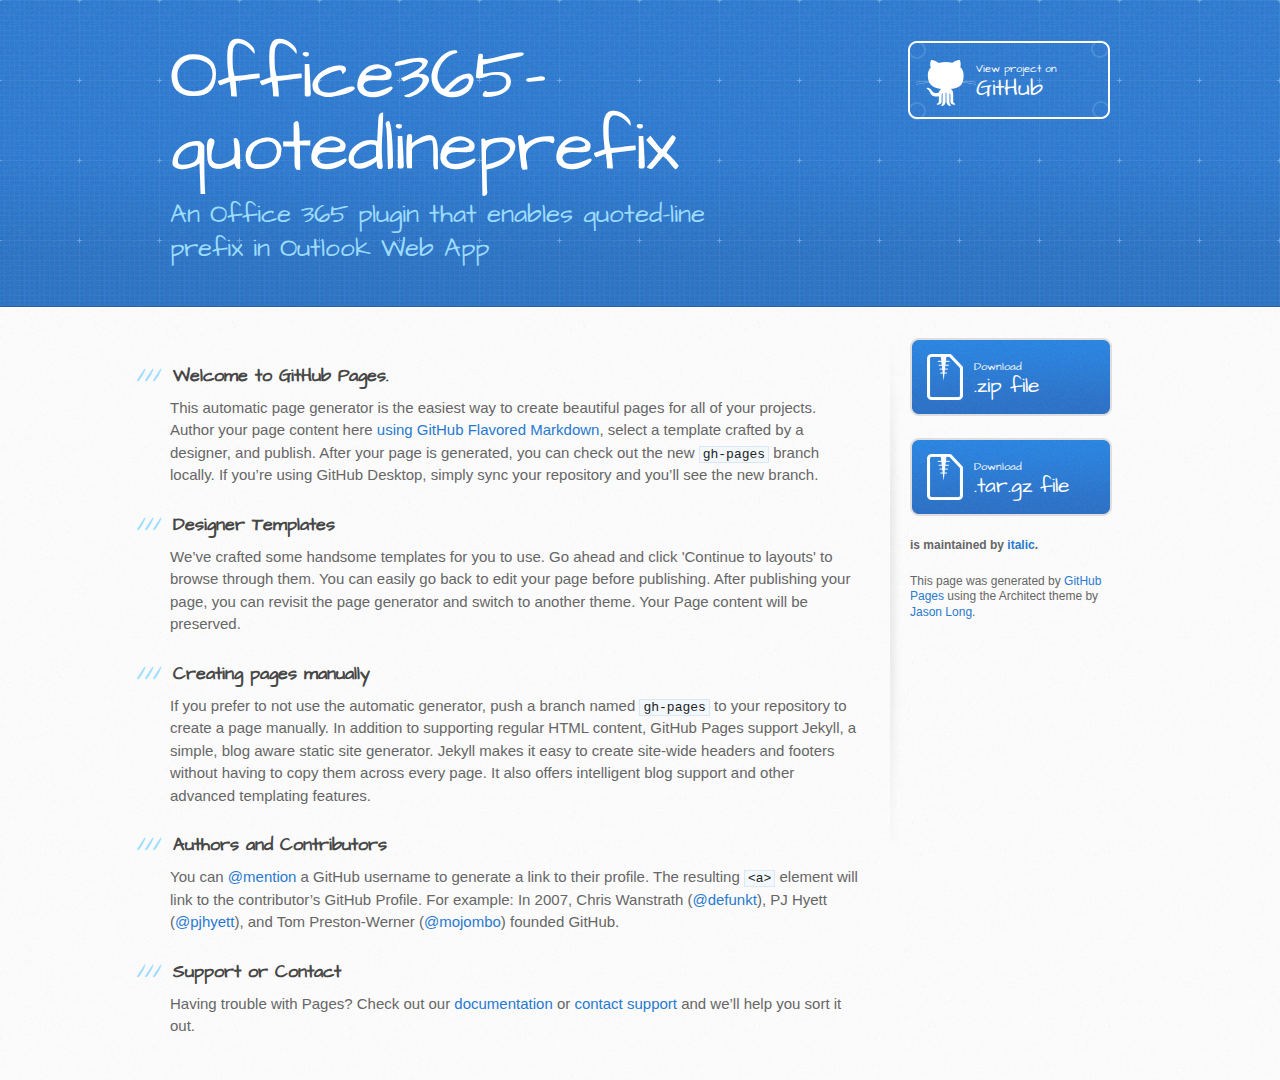
==== index.html @ 4da45e51 "Create gh-pages branch via GitHub" ====
<!DOCTYPE html>
<html>
  <head>
    <meta charset='utf-8'>
    <meta http-equiv="X-UA-Compatible" content="chrome=1">
    <meta name="viewport" content="width=device-width, initial-scale=1, maximum-scale=1">
    <link href='https://fonts.googleapis.com/css?family=Architects+Daughter' rel='stylesheet' type='text/css'>
    <link rel="stylesheet" type="text/css" href="stylesheets/stylesheet.css" media="screen">
    <link rel="stylesheet" type="text/css" href="stylesheets/github-light.css" media="screen">
    <link rel="stylesheet" type="text/css" href="stylesheets/print.css" media="print">

    <!--[if lt IE 9]>
    <script src="//html5shiv.googlecode.com/svn/trunk/html5.js"></script>
    <![endif]-->

    <title>Office365-quotedlineprefix by italic</title>
  </head>

  <body>
    <header>
      <div class="inner">
        <h1>Office365-quotedlineprefix</h1>
        <h2>An Office 365 plugin that enables quoted-line prefix in Outlook Web App</h2>
        <a href="https://github.com/italic/Office365-QuotedLinePrefix" class="button"><small>View project on</small> GitHub</a>
      </div>
    </header>

    <div id="content-wrapper">
      <div class="inner clearfix">
        <section id="main-content">
          <h3>
<a id="welcome-to-github-pages" class="anchor" href="#welcome-to-github-pages" aria-hidden="true"><span aria-hidden="true" class="octicon octicon-link"></span></a>Welcome to GitHub Pages.</h3>

<p>This automatic page generator is the easiest way to create beautiful pages for all of your projects. Author your page content here <a href="https://guides.github.com/features/mastering-markdown/">using GitHub Flavored Markdown</a>, select a template crafted by a designer, and publish. After your page is generated, you can check out the new <code>gh-pages</code> branch locally. If you’re using GitHub Desktop, simply sync your repository and you’ll see the new branch.</p>

<h3>
<a id="designer-templates" class="anchor" href="#designer-templates" aria-hidden="true"><span aria-hidden="true" class="octicon octicon-link"></span></a>Designer Templates</h3>

<p>We’ve crafted some handsome templates for you to use. Go ahead and click 'Continue to layouts' to browse through them. You can easily go back to edit your page before publishing. After publishing your page, you can revisit the page generator and switch to another theme. Your Page content will be preserved.</p>

<h3>
<a id="creating-pages-manually" class="anchor" href="#creating-pages-manually" aria-hidden="true"><span aria-hidden="true" class="octicon octicon-link"></span></a>Creating pages manually</h3>

<p>If you prefer to not use the automatic generator, push a branch named <code>gh-pages</code> to your repository to create a page manually. In addition to supporting regular HTML content, GitHub Pages support Jekyll, a simple, blog aware static site generator. Jekyll makes it easy to create site-wide headers and footers without having to copy them across every page. It also offers intelligent blog support and other advanced templating features.</p>

<h3>
<a id="authors-and-contributors" class="anchor" href="#authors-and-contributors" aria-hidden="true"><span aria-hidden="true" class="octicon octicon-link"></span></a>Authors and Contributors</h3>

<p>You can <a href="https://help.github.com/articles/basic-writing-and-formatting-syntax/#mentioning-users-and-teams" class="user-mention">@mention</a> a GitHub username to generate a link to their profile. The resulting <code>&lt;a&gt;</code> element will link to the contributor’s GitHub Profile. For example: In 2007, Chris Wanstrath (<a href="https://github.com/defunkt" class="user-mention">@defunkt</a>), PJ Hyett (<a href="https://github.com/pjhyett" class="user-mention">@pjhyett</a>), and Tom Preston-Werner (<a href="https://github.com/mojombo" class="user-mention">@mojombo</a>) founded GitHub.</p>

<h3>
<a id="support-or-contact" class="anchor" href="#support-or-contact" aria-hidden="true"><span aria-hidden="true" class="octicon octicon-link"></span></a>Support or Contact</h3>

<p>Having trouble with Pages? Check out our <a href="https://help.github.com/pages">documentation</a> or <a href="https://github.com/contact">contact support</a> and we’ll help you sort it out.</p>
        </section>

        <aside id="sidebar">
          <a href="https://github.com/italic/Office365-QuotedLinePrefix/zipball/master" class="button">
            <small>Download</small>
            .zip file
          </a>
          <a href="https://github.com/italic/Office365-QuotedLinePrefix/tarball/master" class="button">
            <small>Download</small>
            .tar.gz file
          </a>

          <p class="repo-owner"><a href="https://github.com/italic/Office365-QuotedLinePrefix"></a> is maintained by <a href="https://github.com/italic">italic</a>.</p>

          <p>This page was generated by <a href="https://pages.github.com">GitHub Pages</a> using the Architect theme by <a href="https://twitter.com/jasonlong">Jason Long</a>.</p>
        </aside>
      </div>
    </div>

  
  </body>
</html>
---- stylesheets/stylesheet.css ----
/*! normalize.css v3.0.2 | MIT License | git.io/normalize */

/**
 * 1. Set default font family to sans-serif.
 * 2. Prevent iOS text size adjust after orientation change, without disabling
 *    user zoom.
 */

html {
  font-family: sans-serif; /* 1 */
  -webkit-text-size-adjust: 100%; /* 2 */
  -ms-text-size-adjust: 100%; /* 2 */
}

/**
 * Remove default margin.
 */

body {
  margin: 0;
}

/* HTML5 display definitions
   ========================================================================== */

/**
 * Correct `block` display not defined for any HTML5 element in IE 8/9.
 * Correct `block` display not defined for `details` or `summary` in IE 10/11
 * and Firefox.
 * Correct `block` display not defined for `main` in IE 11.
 */

article,
aside,
details,
figcaption,
figure,
footer,
header,
hgroup,
main,
menu,
nav,
section,
summary {
  display: block;
}

/**
 * 1. Correct `inline-block` display not defined in IE 8/9.
 * 2. Normalize vertical alignment of `progress` in Chrome, Firefox, and Opera.
 */

audio,
canvas,
progress,
video {
  display: inline-block; /* 1 */
  vertical-align: baseline; /* 2 */
}

/**
 * Prevent modern browsers from displaying `audio` without controls.
 * Remove excess height in iOS 5 devices.
 */

audio:not([controls]) {
  display: none;
  height: 0;
}

/**
 * Address `[hidden]` styling not present in IE 8/9/10.
 * Hide the `template` element in IE 8/9/11, Safari, and Firefox < 22.
 */

[hidden],
template {
  display: none;
}

/* Links
   ========================================================================== */

/**
 * Remove the gray background color from active links in IE 10.
 */

a {
  background-color: transparent;
}

/**
 * Improve readability when focused and also mouse hovered in all browsers.
 */

a:active,
a:hover {
  outline: 0;
}

/* Text-level semantics
   ========================================================================== */

/**
 * Address styling not present in IE 8/9/10/11, Safari, and Chrome.
 */

abbr[title] {
  border-bottom: 1px dotted;
}

/**
 * Address style set to `bolder` in Firefox 4+, Safari, and Chrome.
 */

b,
strong {
  font-weight: bold;
}

/**
 * Address styling not present in Safari and Chrome.
 */

dfn {
  font-style: italic;
}

/**
 * Address variable `h1` font-size and margin within `section` and `article`
 * contexts in Firefox 4+, Safari, and Chrome.
 */

h1 {
  margin: 0.67em 0;
  font-size: 2em;
}

/**
 * Address styling not present in IE 8/9.
 */

mark {
  color: #000;
  background: #ff0;
}

/**
 * Address inconsistent and variable font size in all browsers.
 */

small {
  font-size: 80%;
}

/**
 * Prevent `sub` and `sup` affecting `line-height` in all browsers.
 */

sub,
sup {
  position: relative;
  font-size: 75%;
  line-height: 0;
  vertical-align: baseline;
}

sup {
  top: -0.5em;
}

sub {
  bottom: -0.25em;
}

/* Embedded content
   ========================================================================== */

/**
 * Remove border when inside `a` element in IE 8/9/10.
 */

img {
  border: 0;
}

/**
 * Correct overflow not hidden in IE 9/10/11.
 */

svg:not(:root) {
  overflow: hidden;
}

/* Grouping content
   ========================================================================== */

/**
 * Address margin not present in IE 8/9 and Safari.
 */

figure {
  margin: 1em 40px;
}

/**
 * Address differences between Firefox and other browsers.
 */

hr {
  height: 0;
  -moz-box-sizing: content-box;
  box-sizing: content-box;
}

/**
 * Contain overflow in all browsers.
 */

pre {
  overflow: auto;
}

/**
 * Address odd `em`-unit font size rendering in all browsers.
 */

code,
kbd,
pre,
samp {
  font-family: monospace, monospace;
  font-size: 1em;
}

/* Forms
   ========================================================================== */

/**
 * Known limitation: by default, Chrome and Safari on OS X allow very limited
 * styling of `select`, unless a `border` property is set.
 */

/**
 * 1. Correct color not being inherited.
 *    Known issue: affects color of disabled elements.
 * 2. Correct font properties not being inherited.
 * 3. Address margins set differently in Firefox 4+, Safari, and Chrome.
 */

button,
input,
optgroup,
select,
textarea {
  margin: 0; /* 3 */
  font: inherit; /* 2 */
  color: inherit; /* 1 */
}

/**
 * Address `overflow` set to `hidden` in IE 8/9/10/11.
 */

button {
  overflow: visible;
}

/**
 * Address inconsistent `text-transform` inheritance for `button` and `select`.
 * All other form control elements do not inherit `text-transform` values.
 * Correct `button` style inheritance in Firefox, IE 8/9/10/11, and Opera.
 * Correct `select` style inheritance in Firefox.
 */

button,
select {
  text-transform: none;
}

/**
 * 1. Avoid the WebKit bug in Android 4.0.* where (2) destroys native `audio`
 *    and `video` controls.
 * 2. Correct inability to style clickable `input` types in iOS.
 * 3. Improve usability and consistency of cursor style between image-type
 *    `input` and others.
 */

button,
html input[type="button"], /* 1 */
input[type="reset"],
input[type="submit"] {
  -webkit-appearance: button; /* 2 */
  cursor: pointer; /* 3 */
}

/**
 * Re-set default cursor for disabled elements.
 */

button[disabled],
html input[disabled] {
  cursor: default;
}

/**
 * Remove inner padding and border in Firefox 4+.
 */

button::-moz-focus-inner,
input::-moz-focus-inner {
  padding: 0;
  border: 0;
}

/**
 * Address Firefox 4+ setting `line-height` on `input` using `!important` in
 * the UA stylesheet.
 */

input {
  line-height: normal;
}

/**
 * It's recommended that you don't attempt to style these elements.
 * Firefox's implementation doesn't respect box-sizing, padding, or width.
 *
 * 1. Address box sizing set to `content-box` in IE 8/9/10.
 * 2. Remove excess padding in IE 8/9/10.
 */

input[type="checkbox"],
input[type="radio"] {
  box-sizing: border-box; /* 1 */
  padding: 0; /* 2 */
}

/**
 * Fix the cursor style for Chrome's increment/decrement buttons. For certain
 * `font-size` values of the `input`, it causes the cursor style of the
 * decrement button to change from `default` to `text`.
 */

input[type="number"]::-webkit-inner-spin-button,
input[type="number"]::-webkit-outer-spin-button {
  height: auto;
}

/**
 * 1. Address `appearance` set to `searchfield` in Safari and Chrome.
 * 2. Address `box-sizing` set to `border-box` in Safari and Chrome
 *    (include `-moz` to future-proof).
 */

input[type="search"] {
  -webkit-box-sizing: content-box; /* 2 */
  -moz-box-sizing: content-box;
  box-sizing: content-box;
  -webkit-appearance: textfield; /* 1 */
}

/**
 * Remove inner padding and search cancel button in Safari and Chrome on OS X.
 * Safari (but not Chrome) clips the cancel button when the search input has
 * padding (and `textfield` appearance).
 */

input[type="search"]::-webkit-search-cancel-button,
input[type="search"]::-webkit-search-decoration {
  -webkit-appearance: none;
}

/**
 * Define consistent border, margin, and padding.
 */

fieldset {
  padding: 0.35em 0.625em 0.75em;
  margin: 0 2px;
  border: 1px solid #c0c0c0;
}

/**
 * 1. Correct `color` not being inherited in IE 8/9/10/11.
 * 2. Remove padding so people aren't caught out if they zero out fieldsets.
 */

legend {
  padding: 0; /* 2 */
  border: 0; /* 1 */
}

/**
 * Remove default vertical scrollbar in IE 8/9/10/11.
 */

textarea {
  overflow: auto;
}

/**
 * Don't inherit the `font-weight` (applied by a rule above).
 * NOTE: the default cannot safely be changed in Chrome and Safari on OS X.
 */

optgroup {
  font-weight: bold;
}

/* Tables
   ========================================================================== */

/**
 * Remove most spacing between table cells.
 */

table {
  border-spacing: 0;
  border-collapse: collapse;
}

td,
th {
  padding: 0;
}

/* LAYOUT STYLES */
body {
  font-family: 'Helvetica Neue', Helvetica, Arial, serif;
  font-size: 15px;
  font-weight: 400;
  line-height: 1.5;
  color: #666;
  background: #fafafa url(../images/body-bg.jpg) 0 0 repeat;
}

p {
  margin-top: 0;
}

a {
  color: #2879d0;
}
a:hover {
  color: #2268b2;
}

header {
  padding-top: 40px;
  padding-bottom: 40px;
  font-family: 'Architects Daughter', 'Helvetica Neue', Helvetica, Arial, serif;
  background: #2e7bcf url(../images/header-bg.jpg) 0 0 repeat-x;
  border-bottom: solid 1px #275da1;
}

header h1 {
  width: 540px;
  margin-top: 0;
  margin-bottom: 0.2em;
  font-size: 72px;
  font-weight: normal;
  line-height: 1;
  color: #fff;
  letter-spacing: -1px;
}

header h2 {
  width: 540px;
  margin-top: 0;
  margin-bottom: 0;
  font-size: 26px;
  font-weight: normal;
  line-height: 1.3;
  color: #9ddcff;
  letter-spacing: 0;
}

.inner {
  position: relative;
  width: 940px;
  margin: 0 auto;
}

#content-wrapper {
  padding-top: 30px;
  border-top: solid 1px #fff;
}

#main-content {
  float: left;
  width: 690px;
}

#main-content img {
  max-width: 100%;
}

aside#sidebar {
  float: right;
  width: 200px;
  min-height: 504px;
  padding-left: 20px;
  font-size: 12px;
  line-height: 1.3;
  background: transparent url(../images/sidebar-bg.jpg) 0 0 no-repeat;
}

aside#sidebar p.repo-owner,
aside#sidebar p.repo-owner a {
  font-weight: bold;
}

#downloads {
  margin-bottom: 40px;
}

a.button {
  width: 134px;
  height: 58px;
  padding-top: 22px;
  padding-left: 68px;
  font-family: 'Architects Daughter', 'Helvetica Neue', Helvetica, Arial, serif;
  font-size: 23px;
  line-height: 1.2;
  color: #fff;
}
a.button small {
  display: block;
  font-size: 11px;
}
header a.button {
  position: absolute;
  top: 0;
  right: 0;
  background: transparent url(../images/github-button.png) 0 0 no-repeat;
}
aside a.button {
  display: block;
  width: 138px;
  padding-left: 64px;
  margin-bottom: 20px;
  font-size: 21px;
  background: transparent url(../images/download-button.png) 0 0 no-repeat;
}

code, pre {
  margin-bottom: 30px;
  font-family: Monaco, "Bitstream Vera Sans Mono", "Lucida Console", Terminal, monospace;
  font-size: 13px;
  color: #222;
}

code {
  padding: 0 3px;
  background-color: #f2f8fc;
  border: solid 1px #dbe7f3;
}

pre {
  padding: 20px;
  overflow: auto;
  text-shadow: none;
  background: #fff;
  border: solid 1px #f2f2f2;
}
pre code {
  padding: 0;
  color: #2879d0;
  background-color: #fff;
  border: none;
}

ul, ol, dl {
  margin-bottom: 20px;
}


/* COMMON STYLES */

hr {
  height: 0;
  margin-top: 1em;
  margin-bottom: 1em;
  border: 0;
  border-top: solid 1px #ddd;
}

table {
  width: 100%;
  border: 1px solid #ebebeb;
}

th {
  font-weight: 500;
}

td {
  font-weight: 300;
  text-align: center;
  border: 1px solid #ebebeb;
}

form {
  padding: 20px;
  background: #f2f2f2;

}


/* GENERAL ELEMENT TYPE STYLES */

#main-content h1 {
  margin-top: 0;
  margin-bottom: 0;
  font-family: 'Architects Daughter', 'Helvetica Neue', Helvetica, Arial, serif;
  font-size: 2.8em;
  font-weight: normal;
  color: #474747;
  text-indent: 6px;
  letter-spacing: -1px;
}

#main-content h1:before {
  padding-right: 0.3em;
  margin-left: -0.9em;
  color: #9ddcff;
  content: "/";
}

#main-content h2 {
  margin-bottom: 8px;
  font-family: 'Architects Daughter', 'Helvetica Neue', Helvetica, Arial, serif;
  font-size: 22px;
  font-weight: bold;
  color: #474747;
  text-indent: 4px;
}
#main-content h2:before {
  padding-right: 0.3em;
  margin-left: -1.5em;
  content: "//";
  color: #9ddcff;
}

#main-content h3 {
  margin-top: 24px;
  margin-bottom: 8px;
  font-family: 'Architects Daughter', 'Helvetica Neue', Helvetica, Arial, serif;
  font-size: 18px;
  font-weight: bold;
  color: #474747;
  text-indent: 3px;
}

#main-content h3:before {
  padding-right: 0.3em;
  margin-left: -2em;
  content: "///";
  color: #9ddcff;
}

#main-content h4 {
  margin-bottom: 8px;
  font-family: 'Architects Daughter', 'Helvetica Neue', Helvetica, Arial, serif;
  font-size: 15px;
  font-weight: bold;
  color: #474747;
  text-indent: 3px;
}

h4:before {
  padding-right: 0.3em;
  margin-left: -2.8em;
  content: "////";
  color: #9ddcff;
}

#main-content h5 {
  margin-bottom: 8px;
  font-family: 'Architects Daughter', 'Helvetica Neue', Helvetica, Arial, serif;
  font-size: 14px;
  color: #474747;
  text-indent: 3px;
}
h5:before {
  padding-right: 0.3em;
  margin-left: -3.2em;
  content: "/////";
  color: #9ddcff;
}

#main-content h6 {
  margin-bottom: 8px;
  font-family: 'Architects Daughter', 'Helvetica Neue', Helvetica, Arial, serif;
  font-size: .8em;
  color: #474747;
  text-indent: 3px;
}
h6:before {
  padding-right: 0.3em;
  margin-left: -3.7em;
  content: "//////";
  color: #9ddcff;
}

p {
  margin-bottom: 20px;
}

a {
  text-decoration: none;
}

p a {
  font-weight: 400;
}

blockquote {
  padding: 0 0 0 30px;
  margin-bottom: 20px;
  font-size: 1.6em;
  border-left: 10px solid #e9e9e9;
}

ul {
  list-style-position: inside;
  list-style: disc;
  padding-left: 20px;
}

ol {
  list-style-position: inside;
  list-style: decimal;
  padding-left: 3px;
}

dl dd {
  font-style: italic;
  font-weight: 100;
}

footer {
  padding-top: 20px;
  padding-bottom: 30px;
  margin-top: 40px;
  font-size: 13px;
  color: #aaa;
  background: transparent url('../images/hr.png') 0 0 no-repeat;
}

footer a {
  color: #666;
}
footer a:hover {
  color: #444;
}

/* MISC */
.clearfix:after {
  display: block;
  height: 0;
  clear: both;
  visibility: hidden;
  content: '.';
}

.clearfix {display: inline-block;}
* html .clearfix {height: 1%;}
.clearfix {display: block;}

/* #Media Queries
================================================== */

/* Smaller than standard 960 (devices and browsers) */
@media only screen and (max-width: 959px) { }

/* Tablet Portrait size to standard 960 (devices and browsers) */
@media only screen and (min-width: 768px) and (max-width: 959px) {
  .inner {
    width: 740px;
  }
  header h1, header h2 {
    width: 340px;
  }
  header h1 {
    font-size: 60px;
  }
  header h2 {
    font-size: 30px;
  }
  #main-content {
    width: 490px;
  }
  #main-content h1:before,
  #main-content h2:before,
  #main-content h3:before,
  #main-content h4:before,
  #main-content h5:before,
  #main-content h6:before {
    padding-right: 0;
    margin-left: 0;
    content: none;
  }
}

/* All Mobile Sizes (devices and browser) */
@media only screen and (max-width: 767px) {
  .inner {
    width: 93%;
  }
  header {
    padding: 20px 0;
  }
  header .inner {
    position: relative;
  }
  header h1, header h2 {
    width: 100%;
  }
  header h1 {
    font-size: 48px;
  }
  header h2 {
    font-size: 24px;
  }
  header a.button {
    position: relative;
    display: inline-block;
    width: auto;
    height: auto;
    padding: 5px 10px;
    margin-top: 15px;
    font-size: 13px;
    line-height: 1;
    color: #2879d0;
    text-align: center;
    background-color: #9ddcff;
    background-image: none;
    border-radius: 5px;
    -moz-border-radius: 5px;
    -webkit-border-radius: 5px;
  }
  header a.button small {
    display: inline;
    font-size: 13px;
  }
  #main-content,
  aside#sidebar {
    float: none;
    width: 100% ! important;
  }
  aside#sidebar {
    min-height: 0;
    padding: 20px 0;
    margin-top: 20px;
    background-image: none;
    border-top: solid 1px #ddd;
  }
  aside#sidebar a.button {
    display: none;
  }
  #main-content h1:before,
  #main-content h2:before,
  #main-content h3:before,
  #main-content h4:before,
  #main-content h5:before,
  #main-content h6:before {
    padding-right: 0;
    margin-left: 0;
    content: none;
  }
}

/* Mobile Landscape Size to Tablet Portrait (devices and browsers) */
@media only screen and (min-width: 480px) and (max-width: 767px) { }

/* Mobile Portrait Size to Mobile Landscape Size (devices and browsers) */
@media only screen and (max-width: 479px) { }
---- stylesheets/github-light.css ----
/*
   Copyright 2014 GitHub Inc.

   Licensed under the Apache License, Version 2.0 (the "License");
   you may not use this file except in compliance with the License.
   You may obtain a copy of the License at

       http://www.apache.org/licenses/LICENSE-2.0

   Unless required by applicable law or agreed to in writing, software
   distributed under the License is distributed on an "AS IS" BASIS,
   WITHOUT WARRANTIES OR CONDITIONS OF ANY KIND, either express or implied.
   See the License for the specific language governing permissions and
   limitations under the License.

*/

.pl-c /* comment */ {
  color: #969896;
}

.pl-c1      /* constant, markup.raw, meta.diff.header, meta.module-reference, meta.property-name, support, support.constant, support.variable, variable.other.constant */,
.pl-s .pl-v /* string variable */ {
  color: #0086b3;
}

.pl-e  /* entity */,
.pl-en /* entity.name */ {
  color: #795da3;
}

.pl-s .pl-s1 /* string source */,
.pl-smi      /* storage.modifier.import, storage.modifier.package, storage.type.java, variable.other, variable.parameter.function */ {
  color: #333;
}

.pl-ent /* entity.name.tag */ {
  color: #63a35c;
}

.pl-k /* keyword, storage, storage.type */ {
  color: #a71d5d;
}

.pl-pds              /* punctuation.definition.string, string.regexp.character-class */,
.pl-s                /* string */,
.pl-s .pl-pse .pl-s1 /* string punctuation.section.embedded source */,
.pl-sr               /* string.regexp */,
.pl-sr .pl-cce       /* string.regexp constant.character.escape */,
.pl-sr .pl-sra       /* string.regexp string.regexp.arbitrary-repitition */,
.pl-sr .pl-sre       /* string.regexp source.ruby.embedded */ {
  color: #183691;
}

.pl-v /* variable */ {
  color: #ed6a43;
}

.pl-id /* invalid.deprecated */ {
  color: #b52a1d;
}

.pl-ii /* invalid.illegal */ {
  background-color: #b52a1d;
  color: #f8f8f8;
}

.pl-sr .pl-cce /* string.regexp constant.character.escape */ {
  color: #63a35c;
  font-weight: bold;
}

.pl-ml /* markup.list */ {
  color: #693a17;
}

.pl-mh        /* markup.heading */,
.pl-mh .pl-en /* markup.heading entity.name */,
.pl-ms        /* meta.separator */ {
  color: #1d3e81;
  font-weight: bold;
}

.pl-mq /* markup.quote */ {
  color: #008080;
}

.pl-mi /* markup.italic */ {
  color: #333;
  font-style: italic;
}

.pl-mb /* markup.bold */ {
  color: #333;
  font-weight: bold;
}

.pl-md /* markup.deleted, meta.diff.header.from-file */ {
  background-color: #ffecec;
  color: #bd2c00;
}

.pl-mi1 /* markup.inserted, meta.diff.header.to-file */ {
  background-color: #eaffea;
  color: #55a532;
}

.pl-mdr /* meta.diff.range */ {
  color: #795da3;
  font-weight: bold;
}

.pl-mo /* meta.output */ {
  color: #1d3e81;
}
---- stylesheets/print.css ----
html, body, div, span, applet, object, iframe,
h1, h2, h3, h4, h5, h6, p, blockquote, pre,
a, abbr, acronym, address, big, cite, code,
del, dfn, em, img, ins, kbd, q, s, samp,
small, strike, strong, sub, sup, tt, var,
b, u, i, center,
dl, dt, dd, ol, ul, li,
fieldset, form, label, legend,
table, caption, tbody, tfoot, thead, tr, th, td,
article, aside, canvas, details, embed,
figure, figcaption, footer, header, hgroup,
menu, nav, output, ruby, section, summary,
time, mark, audio, video {
  padding: 0;
  margin: 0;
  font: inherit;
  font-size: 100%;
  vertical-align: baseline;
  border: 0;
}
/* HTML5 display-role reset for older browsers */
article, aside, details, figcaption, figure,
footer, header, hgroup, menu, nav, section {
  display: block;
}
body {
  line-height: 1;
}
ol, ul {
  list-style: none;
}
blockquote, q {
  quotes: none;
}
blockquote:before, blockquote:after,
q:before, q:after {
  content: '';
  content: none;
}
table {
  border-spacing: 0;
  border-collapse: collapse;
}
body {
  font-family: 'Helvetica Neue', Helvetica, Arial, serif;
  font-size: 13px;
  line-height: 1.5;
  color: #000;
}

a {
  font-weight: bold;
  color: #d5000d;
}

header {
  padding-top: 35px;
  padding-bottom: 10px;
}

header h1 {
  font-size: 48px;
  font-weight: bold;
  line-height: 1.2;
  color: #303030;
  letter-spacing: -1px;
}

header h2 {
  font-size: 24px;
  font-weight: normal;
  line-height: 1.3;
  color: #aaa;
  letter-spacing: -1px;
}
#downloads {
  display: none;
}
#main_content {
  padding-top: 20px;
}

code, pre {
  margin-bottom: 30px;
  font-family: Monaco, "Bitstream Vera Sans Mono", "Lucida Console", Terminal;
  font-size: 12px;
  color: #222;
}

code {
  padding: 0 3px;
}

pre {
  padding: 20px;
  overflow: auto;
  border: solid 1px #ddd;
}
pre code {
  padding: 0;
}

ul, ol, dl {
  margin-bottom: 20px;
}


/* COMMON STYLES */

table {
  width: 100%;
  border: 1px solid #ebebeb;
}

th {
  font-weight: 500;
}

td {
  font-weight: 300;
  text-align: center;
  border: 1px solid #ebebeb;
}

form {
  padding: 20px;
  background: #f2f2f2;

}


/* GENERAL ELEMENT TYPE STYLES */

h1 {
  font-size: 2.8em;
}

h2 {
  margin-bottom: 8px;
  font-size: 22px;
  font-weight: bold;
  color: #303030;
}

h3 {
  margin-bottom: 8px;
  font-size: 18px;
  font-weight: bold;
  color: #d5000d;
}

h4 {
  font-size: 16px;
  font-weight: bold;
  color: #303030;
}

h5 {
  font-size: 1em;
  color: #303030;
}

h6 {
  font-size: .8em;
  color: #303030;
}

p {
  margin-bottom: 20px;
  font-weight: 300;
}

a {
  text-decoration: none;
}

p a {
  font-weight: 400;
}

blockquote {
  padding: 0 0 0 30px;
  margin-bottom: 20px;
  font-size: 1.6em;
  border-left: 10px solid #e9e9e9;
}

ul li {
  padding-left: 20px;
  list-style-position: inside;
  list-style: disc;
}

ol li {
  padding-left: 3px;
  list-style-position: inside;
  list-style: decimal;
}

dl dd {
  font-style: italic;
  font-weight: 100;
}

footer {
  padding-top: 20px;
  padding-bottom: 30px;
  margin-top: 40px;
  font-size: 13px;
  color: #aaa;
}

footer a {
  color: #666;
}

/* MISC */
.clearfix:after {
  display: block;
  height: 0;
  clear: both;
  visibility: hidden;
  content: '.';
}

.clearfix {display: inline-block;}
* html .clearfix {height: 1%;}
.clearfix {display: block;}
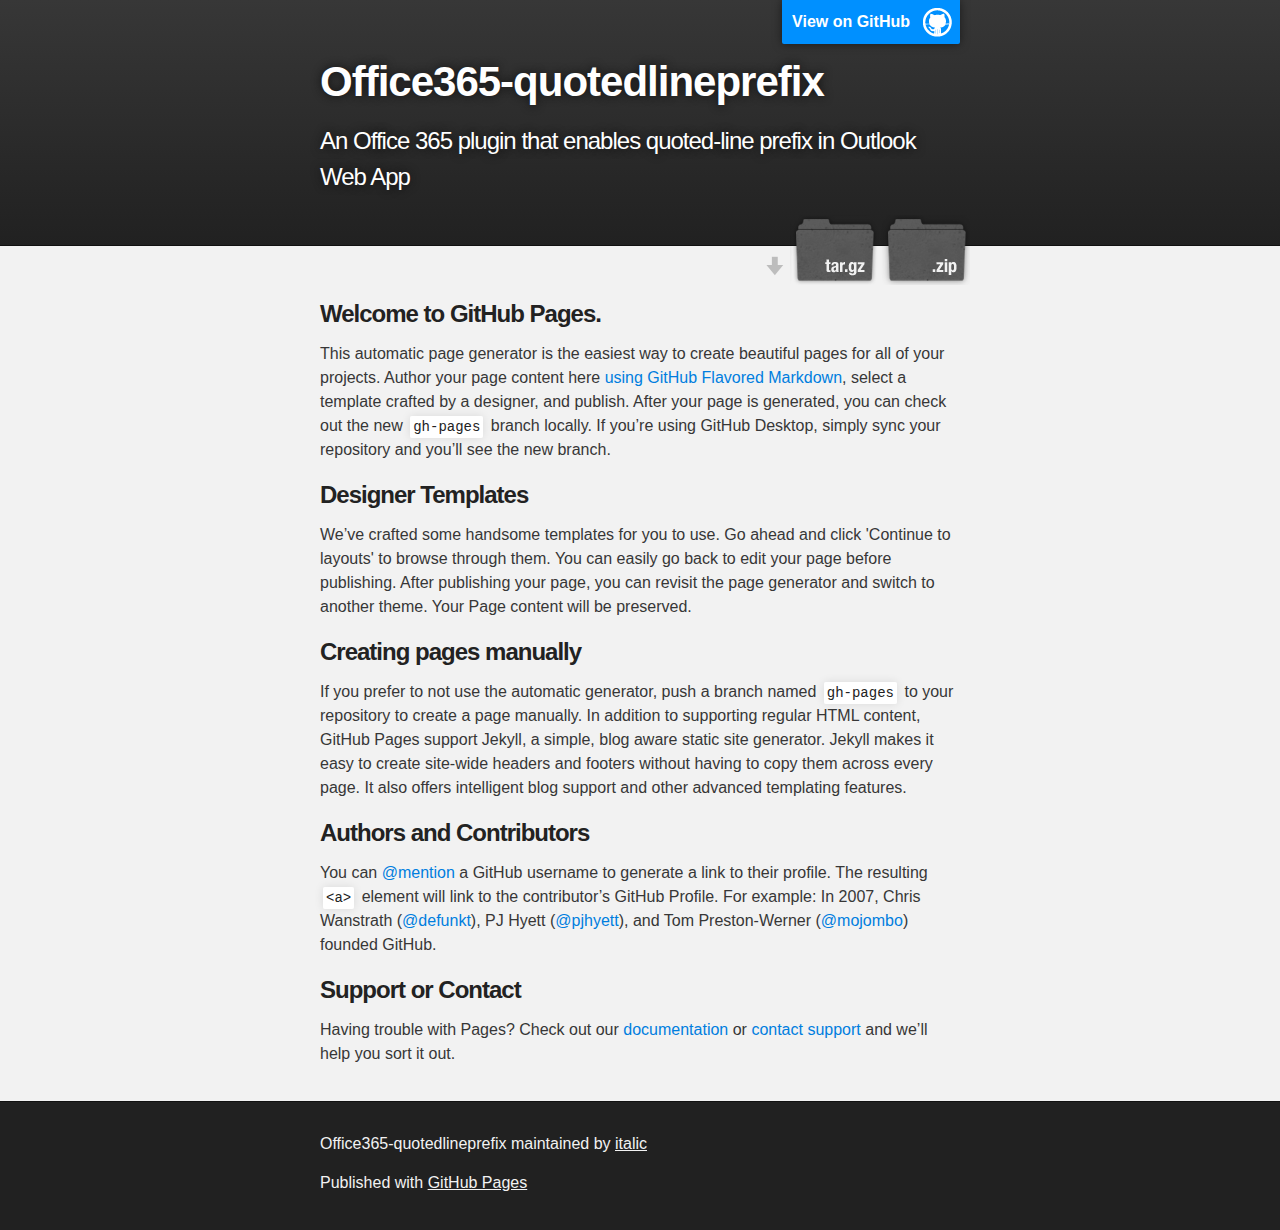
==== commit 7fd8ad6f: "Create gh-pages branch via GitHub" ====
--- a/index.html
+++ b/index.html
@@ -1,34 +1,37 @@
 <!DOCTYPE html>
 <html>
+
   <head>
     <meta charset='utf-8'>
     <meta http-equiv="X-UA-Compatible" content="chrome=1">
-    <meta name="viewport" content="width=device-width, initial-scale=1, maximum-scale=1">
-    <link href='https://fonts.googleapis.com/css?family=Architects+Daughter' rel='stylesheet' type='text/css'>
-    <link rel="stylesheet" type="text/css" href="stylesheets/stylesheet.css" media="screen">
-    <link rel="stylesheet" type="text/css" href="stylesheets/github-light.css" media="screen">
-    <link rel="stylesheet" type="text/css" href="stylesheets/print.css" media="print">
+    <meta name="description" content="Office365-quotedlineprefix : An Office 365 plugin that enables quoted-line prefix in Outlook Web App">
 
-    <!--[if lt IE 9]>
-    <script src="//html5shiv.googlecode.com/svn/trunk/html5.js"></script>
-    <![endif]-->
+    <link rel="stylesheet" type="text/css" media="screen" href="stylesheets/stylesheet.css">
 
-    <title>Office365-quotedlineprefix by italic</title>
+    <title>Office365-quotedlineprefix</title>
   </head>
 
   <body>
-    <header>
-      <div class="inner">
-        <h1>Office365-quotedlineprefix</h1>
-        <h2>An Office 365 plugin that enables quoted-line prefix in Outlook Web App</h2>
-        <a href="https://github.com/italic/Office365-QuotedLinePrefix" class="button"><small>View project on</small> GitHub</a>
-      </div>
-    </header>
 
-    <div id="content-wrapper">
-      <div class="inner clearfix">
-        <section id="main-content">
-          <h3>
+    <!-- HEADER -->
+    <div id="header_wrap" class="outer">
+        <header class="inner">
+          <a id="forkme_banner" href="https://github.com/italic/Office365-QuotedLinePrefix">View on GitHub</a>
+
+          <h1 id="project_title">Office365-quotedlineprefix</h1>
+          <h2 id="project_tagline">An Office 365 plugin that enables quoted-line prefix in Outlook Web App</h2>
+
+            <section id="downloads">
+              <a class="zip_download_link" href="https://github.com/italic/Office365-QuotedLinePrefix/zipball/master">Download this project as a .zip file</a>
+              <a class="tar_download_link" href="https://github.com/italic/Office365-QuotedLinePrefix/tarball/master">Download this project as a tar.gz file</a>
+            </section>
+        </header>
+    </div>
+
+    <!-- MAIN CONTENT -->
+    <div id="main_content_wrap" class="outer">
+      <section id="main_content" class="inner">
+        <h3>
 <a id="welcome-to-github-pages" class="anchor" href="#welcome-to-github-pages" aria-hidden="true"><span aria-hidden="true" class="octicon octicon-link"></span></a>Welcome to GitHub Pages.</h3>
 
 <p>This automatic page generator is the easiest way to create beautiful pages for all of your projects. Author your page content here <a href="https://guides.github.com/features/mastering-markdown/">using GitHub Flavored Markdown</a>, select a template crafted by a designer, and publish. After your page is generated, you can check out the new <code>gh-pages</code> branch locally. If you’re using GitHub Desktop, simply sync your repository and you’ll see the new branch.</p>
@@ -52,25 +55,18 @@
 <a id="support-or-contact" class="anchor" href="#support-or-contact" aria-hidden="true"><span aria-hidden="true" class="octicon octicon-link"></span></a>Support or Contact</h3>
 
 <p>Having trouble with Pages? Check out our <a href="https://help.github.com/pages">documentation</a> or <a href="https://github.com/contact">contact support</a> and we’ll help you sort it out.</p>
-        </section>
-
-        <aside id="sidebar">
-          <a href="https://github.com/italic/Office365-QuotedLinePrefix/zipball/master" class="button">
-            <small>Download</small>
-            .zip file
-          </a>
-          <a href="https://github.com/italic/Office365-QuotedLinePrefix/tarball/master" class="button">
-            <small>Download</small>
-            .tar.gz file
-          </a>
-
-          <p class="repo-owner"><a href="https://github.com/italic/Office365-QuotedLinePrefix"></a> is maintained by <a href="https://github.com/italic">italic</a>.</p>
-
-          <p>This page was generated by <a href="https://pages.github.com">GitHub Pages</a> using the Architect theme by <a href="https://twitter.com/jasonlong">Jason Long</a>.</p>
-        </aside>
-      </div>
+      </section>
     </div>
 
-  
+    <!-- FOOTER  -->
+    <div id="footer_wrap" class="outer">
+      <footer class="inner">
+        <p class="copyright">Office365-quotedlineprefix maintained by <a href="https://github.com/italic">italic</a></p>
+        <p>Published with <a href="https://pages.github.com">GitHub Pages</a></p>
+      </footer>
+    </div>
+
+    
+
   </body>
 </html>
--- a/stylesheets/stylesheet.css
+++ b/stylesheets/stylesheet.css
@@ -1,727 +1,203 @@
-/*! normalize.css v3.0.2 | MIT License | git.io/normalize */
-
-/**
- * 1. Set default font family to sans-serif.
- * 2. Prevent iOS text size adjust after orientation change, without disabling
- *    user zoom.
- */
-
-html {
-  font-family: sans-serif; /* 1 */
-  -webkit-text-size-adjust: 100%; /* 2 */
-  -ms-text-size-adjust: 100%; /* 2 */
-}
-
-/**
- * Remove default margin.
- */
+/*******************************************************************************
+Slate Theme for GitHub Pages
+by Jason Costello, @jsncostello
+*******************************************************************************/
+
+@import url(github-light.css);
+
+/*******************************************************************************
+MeyerWeb Reset
+*******************************************************************************/
+
+html, body, div, span, applet, object, iframe,
+h1, h2, h3, h4, h5, h6, p, blockquote, pre,
+a, abbr, acronym, address, big, cite, code,
+del, dfn, em, img, ins, kbd, q, s, samp,
+small, strike, strong, sub, sup, tt, var,
+b, u, i, center,
+dl, dt, dd, ol, ul, li,
+fieldset, form, label, legend,
+table, caption, tbody, tfoot, thead, tr, th, td,
+article, aside, canvas, details, embed,
+figure, figcaption, footer, header, hgroup,
+menu, nav, output, ruby, section, summary,
+time, mark, audio, video {
+  margin: 0;
+  padding: 0;
+  border: 0;
+  font: inherit;
+  vertical-align: baseline;
+}
+
+/* HTML5 display-role reset for older browsers */
+article, aside, details, figcaption, figure,
+footer, header, hgroup, menu, nav, section {
+  display: block;
+}
+
+ol, ul {
+  list-style: none;
+}
+
+table {
+  border-collapse: collapse;
+  border-spacing: 0;
+}
+
+/*******************************************************************************
+Theme Styles
+*******************************************************************************/
 
 body {
-  margin: 0;
-}
-
-/* HTML5 display definitions
-   ========================================================================== */
-
-/**
- * Correct `block` display not defined for any HTML5 element in IE 8/9.
- * Correct `block` display not defined for `details` or `summary` in IE 10/11
- * and Firefox.
- * Correct `block` display not defined for `main` in IE 11.
- */
-
-article,
-aside,
-details,
-figcaption,
-figure,
-footer,
-header,
-hgroup,
-main,
-menu,
-nav,
-section,
-summary {
-  display: block;
-}
-
-/**
- * 1. Correct `inline-block` display not defined in IE 8/9.
- * 2. Normalize vertical alignment of `progress` in Chrome, Firefox, and Opera.
- */
-
-audio,
-canvas,
-progress,
-video {
-  display: inline-block; /* 1 */
-  vertical-align: baseline; /* 2 */
-}
-
-/**
- * Prevent modern browsers from displaying `audio` without controls.
- * Remove excess height in iOS 5 devices.
- */
-
-audio:not([controls]) {
-  display: none;
-  height: 0;
-}
-
-/**
- * Address `[hidden]` styling not present in IE 8/9/10.
- * Hide the `template` element in IE 8/9/11, Safari, and Firefox < 22.
- */
-
-[hidden],
-template {
-  display: none;
-}
-
-/* Links
-   ========================================================================== */
-
-/**
- * Remove the gray background color from active links in IE 10.
- */
+  box-sizing: border-box;
+  color:#373737;
+  background: #212121;
+  font-size: 16px;
+  font-family: 'Myriad Pro', Calibri, Helvetica, Arial, sans-serif;
+  line-height: 1.5;
+  -webkit-font-smoothing: antialiased;
+}
+
+h1, h2, h3, h4, h5, h6 {
+  margin: 10px 0;
+  font-weight: 700;
+  color:#222222;
+  font-family: 'Lucida Grande', 'Calibri', Helvetica, Arial, sans-serif;
+  letter-spacing: -1px;
+}
+
+h1 {
+  font-size: 36px;
+  font-weight: 700;
+}
+
+h2 {
+  padding-bottom: 10px;
+  font-size: 32px;
+  background: url('../images/bg_hr.png') repeat-x bottom;
+}
+
+h3 {
+  font-size: 24px;
+}
+
+h4 {
+  font-size: 21px;
+}
+
+h5 {
+  font-size: 18px;
+}
+
+h6 {
+  font-size: 16px;
+}
+
+p {
+  margin: 10px 0 15px 0;
+}
+
+footer p {
+  color: #f2f2f2;
+}
 
 a {
-  background-color: transparent;
-}
-
-/**
- * Improve readability when focused and also mouse hovered in all browsers.
- */
-
-a:active,
-a:hover {
-  outline: 0;
-}
-
-/* Text-level semantics
-   ========================================================================== */
-
-/**
- * Address styling not present in IE 8/9/10/11, Safari, and Chrome.
- */
-
-abbr[title] {
-  border-bottom: 1px dotted;
-}
-
-/**
- * Address style set to `bolder` in Firefox 4+, Safari, and Chrome.
- */
-
-b,
+  text-decoration: none;
+  color: #007edf;
+  text-shadow: none;
+
+  transition: color 0.5s ease;
+  transition: text-shadow 0.5s ease;
+  -webkit-transition: color 0.5s ease;
+  -webkit-transition: text-shadow 0.5s ease;
+  -moz-transition: color 0.5s ease;
+  -moz-transition: text-shadow 0.5s ease;
+  -o-transition: color 0.5s ease;
+  -o-transition: text-shadow 0.5s ease;
+  -ms-transition: color 0.5s ease;
+  -ms-transition: text-shadow 0.5s ease;
+}
+
+a:hover, a:focus {text-decoration: underline;}
+
+footer a {
+  color: #F2F2F2;
+  text-decoration: underline;
+}
+
+em {
+  font-style: italic;
+}
+
 strong {
   font-weight: bold;
 }
 
-/**
- * Address styling not present in Safari and Chrome.
- */
-
-dfn {
-  font-style: italic;
-}
-
-/**
- * Address variable `h1` font-size and margin within `section` and `article`
- * contexts in Firefox 4+, Safari, and Chrome.
- */
-
-h1 {
-  margin: 0.67em 0;
-  font-size: 2em;
-}
-
-/**
- * Address styling not present in IE 8/9.
- */
-
-mark {
-  color: #000;
-  background: #ff0;
-}
-
-/**
- * Address inconsistent and variable font size in all browsers.
- */
-
-small {
-  font-size: 80%;
-}
-
-/**
- * Prevent `sub` and `sup` affecting `line-height` in all browsers.
- */
-
-sub,
-sup {
+img {
   position: relative;
-  font-size: 75%;
-  line-height: 0;
-  vertical-align: baseline;
-}
-
-sup {
-  top: -0.5em;
-}
-
-sub {
-  bottom: -0.25em;
-}
-
-/* Embedded content
-   ========================================================================== */
-
-/**
- * Remove border when inside `a` element in IE 8/9/10.
- */
-
-img {
-  border: 0;
-}
-
-/**
- * Correct overflow not hidden in IE 9/10/11.
- */
-
-svg:not(:root) {
-  overflow: hidden;
-}
-
-/* Grouping content
-   ========================================================================== */
-
-/**
- * Address margin not present in IE 8/9 and Safari.
- */
-
-figure {
-  margin: 1em 40px;
-}
-
-/**
- * Address differences between Firefox and other browsers.
- */
-
-hr {
-  height: 0;
-  -moz-box-sizing: content-box;
-  box-sizing: content-box;
-}
-
-/**
- * Contain overflow in all browsers.
- */
+  margin: 0 auto;
+  max-width: 739px;
+  padding: 5px;
+  margin: 10px 0 10px 0;
+  border: 1px solid #ebebeb;
+
+  box-shadow: 0 0 5px #ebebeb;
+  -webkit-box-shadow: 0 0 5px #ebebeb;
+  -moz-box-shadow: 0 0 5px #ebebeb;
+  -o-box-shadow: 0 0 5px #ebebeb;
+  -ms-box-shadow: 0 0 5px #ebebeb;
+}
+
+p img {
+  display: inline;
+  margin: 0;
+  padding: 0;
+  vertical-align: middle;
+  text-align: center;
+  border: none;
+}
+
+pre, code {
+  width: 100%;
+  color: #222;
+  background-color: #fff;
+
+  font-family: Monaco, "Bitstream Vera Sans Mono", "Lucida Console", Terminal, monospace;
+  font-size: 14px;
+
+  border-radius: 2px;
+  -moz-border-radius: 2px;
+  -webkit-border-radius: 2px;
+}
 
 pre {
+  width: 100%;
+  padding: 10px;
+  box-shadow: 0 0 10px rgba(0,0,0,.1);
   overflow: auto;
 }
 
-/**
- * Address odd `em`-unit font size rendering in all browsers.
- */
-
-code,
-kbd,
-pre,
-samp {
-  font-family: monospace, monospace;
-  font-size: 1em;
-}
-
-/* Forms
-   ========================================================================== */
-
-/**
- * Known limitation: by default, Chrome and Safari on OS X allow very limited
- * styling of `select`, unless a `border` property is set.
- */
-
-/**
- * 1. Correct color not being inherited.
- *    Known issue: affects color of disabled elements.
- * 2. Correct font properties not being inherited.
- * 3. Address margins set differently in Firefox 4+, Safari, and Chrome.
- */
-
-button,
-input,
-optgroup,
-select,
-textarea {
-  margin: 0; /* 3 */
-  font: inherit; /* 2 */
-  color: inherit; /* 1 */
-}
-
-/**
- * Address `overflow` set to `hidden` in IE 8/9/10/11.
- */
-
-button {
-  overflow: visible;
-}
-
-/**
- * Address inconsistent `text-transform` inheritance for `button` and `select`.
- * All other form control elements do not inherit `text-transform` values.
- * Correct `button` style inheritance in Firefox, IE 8/9/10/11, and Opera.
- * Correct `select` style inheritance in Firefox.
- */
-
-button,
-select {
-  text-transform: none;
-}
-
-/**
- * 1. Avoid the WebKit bug in Android 4.0.* where (2) destroys native `audio`
- *    and `video` controls.
- * 2. Correct inability to style clickable `input` types in iOS.
- * 3. Improve usability and consistency of cursor style between image-type
- *    `input` and others.
- */
-
-button,
-html input[type="button"], /* 1 */
-input[type="reset"],
-input[type="submit"] {
-  -webkit-appearance: button; /* 2 */
-  cursor: pointer; /* 3 */
-}
-
-/**
- * Re-set default cursor for disabled elements.
- */
-
-button[disabled],
-html input[disabled] {
-  cursor: default;
-}
-
-/**
- * Remove inner padding and border in Firefox 4+.
- */
-
-button::-moz-focus-inner,
-input::-moz-focus-inner {
-  padding: 0;
-  border: 0;
-}
-
-/**
- * Address Firefox 4+ setting `line-height` on `input` using `!important` in
- * the UA stylesheet.
- */
-
-input {
-  line-height: normal;
-}
-
-/**
- * It's recommended that you don't attempt to style these elements.
- * Firefox's implementation doesn't respect box-sizing, padding, or width.
- *
- * 1. Address box sizing set to `content-box` in IE 8/9/10.
- * 2. Remove excess padding in IE 8/9/10.
- */
-
-input[type="checkbox"],
-input[type="radio"] {
-  box-sizing: border-box; /* 1 */
-  padding: 0; /* 2 */
-}
-
-/**
- * Fix the cursor style for Chrome's increment/decrement buttons. For certain
- * `font-size` values of the `input`, it causes the cursor style of the
- * decrement button to change from `default` to `text`.
- */
-
-input[type="number"]::-webkit-inner-spin-button,
-input[type="number"]::-webkit-outer-spin-button {
-  height: auto;
-}
-
-/**
- * 1. Address `appearance` set to `searchfield` in Safari and Chrome.
- * 2. Address `box-sizing` set to `border-box` in Safari and Chrome
- *    (include `-moz` to future-proof).
- */
-
-input[type="search"] {
-  -webkit-box-sizing: content-box; /* 2 */
-  -moz-box-sizing: content-box;
-  box-sizing: content-box;
-  -webkit-appearance: textfield; /* 1 */
-}
-
-/**
- * Remove inner padding and search cancel button in Safari and Chrome on OS X.
- * Safari (but not Chrome) clips the cancel button when the search input has
- * padding (and `textfield` appearance).
- */
-
-input[type="search"]::-webkit-search-cancel-button,
-input[type="search"]::-webkit-search-decoration {
-  -webkit-appearance: none;
-}
-
-/**
- * Define consistent border, margin, and padding.
- */
-
-fieldset {
-  padding: 0.35em 0.625em 0.75em;
-  margin: 0 2px;
-  border: 1px solid #c0c0c0;
-}
-
-/**
- * 1. Correct `color` not being inherited in IE 8/9/10/11.
- * 2. Remove padding so people aren't caught out if they zero out fieldsets.
- */
-
-legend {
-  padding: 0; /* 2 */
-  border: 0; /* 1 */
-}
-
-/**
- * Remove default vertical scrollbar in IE 8/9/10/11.
- */
-
-textarea {
-  overflow: auto;
-}
-
-/**
- * Don't inherit the `font-weight` (applied by a rule above).
- * NOTE: the default cannot safely be changed in Chrome and Safari on OS X.
- */
-
-optgroup {
-  font-weight: bold;
-}
-
-/* Tables
-   ========================================================================== */
-
-/**
- * Remove most spacing between table cells.
- */
-
-table {
-  border-spacing: 0;
-  border-collapse: collapse;
-}
-
-td,
-th {
-  padding: 0;
-}
-
-/* LAYOUT STYLES */
-body {
-  font-family: 'Helvetica Neue', Helvetica, Arial, serif;
-  font-size: 15px;
-  font-weight: 400;
-  line-height: 1.5;
+code {
+  padding: 3px;
+  margin: 0 3px;
+  box-shadow: 0 0 10px rgba(0,0,0,.1);
+}
+
+pre code {
+  display: block;
+  box-shadow: none;
+}
+
+blockquote {
   color: #666;
-  background: #fafafa url(../images/body-bg.jpg) 0 0 repeat;
-}
-
-p {
-  margin-top: 0;
-}
-
-a {
-  color: #2879d0;
-}
-a:hover {
-  color: #2268b2;
-}
-
-header {
-  padding-top: 40px;
-  padding-bottom: 40px;
-  font-family: 'Architects Daughter', 'Helvetica Neue', Helvetica, Arial, serif;
-  background: #2e7bcf url(../images/header-bg.jpg) 0 0 repeat-x;
-  border-bottom: solid 1px #275da1;
-}
-
-header h1 {
-  width: 540px;
-  margin-top: 0;
-  margin-bottom: 0.2em;
-  font-size: 72px;
-  font-weight: normal;
-  line-height: 1;
-  color: #fff;
-  letter-spacing: -1px;
-}
-
-header h2 {
-  width: 540px;
-  margin-top: 0;
-  margin-bottom: 0;
-  font-size: 26px;
-  font-weight: normal;
-  line-height: 1.3;
-  color: #9ddcff;
-  letter-spacing: 0;
-}
-
-.inner {
-  position: relative;
-  width: 940px;
-  margin: 0 auto;
-}
-
-#content-wrapper {
-  padding-top: 30px;
-  border-top: solid 1px #fff;
-}
-
-#main-content {
-  float: left;
-  width: 690px;
-}
-
-#main-content img {
-  max-width: 100%;
-}
-
-aside#sidebar {
-  float: right;
-  width: 200px;
-  min-height: 504px;
-  padding-left: 20px;
-  font-size: 12px;
-  line-height: 1.3;
-  background: transparent url(../images/sidebar-bg.jpg) 0 0 no-repeat;
-}
-
-aside#sidebar p.repo-owner,
-aside#sidebar p.repo-owner a {
-  font-weight: bold;
-}
-
-#downloads {
-  margin-bottom: 40px;
-}
-
-a.button {
-  width: 134px;
-  height: 58px;
-  padding-top: 22px;
-  padding-left: 68px;
-  font-family: 'Architects Daughter', 'Helvetica Neue', Helvetica, Arial, serif;
-  font-size: 23px;
-  line-height: 1.2;
-  color: #fff;
-}
-a.button small {
-  display: block;
-  font-size: 11px;
-}
-header a.button {
-  position: absolute;
-  top: 0;
-  right: 0;
-  background: transparent url(../images/github-button.png) 0 0 no-repeat;
-}
-aside a.button {
-  display: block;
-  width: 138px;
-  padding-left: 64px;
   margin-bottom: 20px;
-  font-size: 21px;
-  background: transparent url(../images/download-button.png) 0 0 no-repeat;
-}
-
-code, pre {
-  margin-bottom: 30px;
-  font-family: Monaco, "Bitstream Vera Sans Mono", "Lucida Console", Terminal, monospace;
-  font-size: 13px;
-  color: #222;
-}
-
-code {
-  padding: 0 3px;
-  background-color: #f2f8fc;
-  border: solid 1px #dbe7f3;
-}
-
-pre {
-  padding: 20px;
-  overflow: auto;
-  text-shadow: none;
-  background: #fff;
-  border: solid 1px #f2f2f2;
-}
-pre code {
-  padding: 0;
-  color: #2879d0;
-  background-color: #fff;
-  border: none;
-}
+  padding: 0 0 0 20px;
+  border-left: 3px solid #bbb;
+}
+
 
 ul, ol, dl {
-  margin-bottom: 20px;
-}
-
-
-/* COMMON STYLES */
-
-hr {
-  height: 0;
-  margin-top: 1em;
-  margin-bottom: 1em;
-  border: 0;
-  border-top: solid 1px #ddd;
-}
-
-table {
-  width: 100%;
-  border: 1px solid #ebebeb;
-}
-
-th {
-  font-weight: 500;
-}
-
-td {
-  font-weight: 300;
-  text-align: center;
-  border: 1px solid #ebebeb;
-}
-
-form {
-  padding: 20px;
-  background: #f2f2f2;
-
-}
-
-
-/* GENERAL ELEMENT TYPE STYLES */
-
-#main-content h1 {
-  margin-top: 0;
-  margin-bottom: 0;
-  font-family: 'Architects Daughter', 'Helvetica Neue', Helvetica, Arial, serif;
-  font-size: 2.8em;
-  font-weight: normal;
-  color: #474747;
-  text-indent: 6px;
-  letter-spacing: -1px;
-}
-
-#main-content h1:before {
-  padding-right: 0.3em;
-  margin-left: -0.9em;
-  color: #9ddcff;
-  content: "/";
-}
-
-#main-content h2 {
-  margin-bottom: 8px;
-  font-family: 'Architects Daughter', 'Helvetica Neue', Helvetica, Arial, serif;
-  font-size: 22px;
-  font-weight: bold;
-  color: #474747;
-  text-indent: 4px;
-}
-#main-content h2:before {
-  padding-right: 0.3em;
-  margin-left: -1.5em;
-  content: "//";
-  color: #9ddcff;
-}
-
-#main-content h3 {
-  margin-top: 24px;
-  margin-bottom: 8px;
-  font-family: 'Architects Daughter', 'Helvetica Neue', Helvetica, Arial, serif;
-  font-size: 18px;
-  font-weight: bold;
-  color: #474747;
-  text-indent: 3px;
-}
-
-#main-content h3:before {
-  padding-right: 0.3em;
-  margin-left: -2em;
-  content: "///";
-  color: #9ddcff;
-}
-
-#main-content h4 {
-  margin-bottom: 8px;
-  font-family: 'Architects Daughter', 'Helvetica Neue', Helvetica, Arial, serif;
-  font-size: 15px;
-  font-weight: bold;
-  color: #474747;
-  text-indent: 3px;
-}
-
-h4:before {
-  padding-right: 0.3em;
-  margin-left: -2.8em;
-  content: "////";
-  color: #9ddcff;
-}
-
-#main-content h5 {
-  margin-bottom: 8px;
-  font-family: 'Architects Daughter', 'Helvetica Neue', Helvetica, Arial, serif;
-  font-size: 14px;
-  color: #474747;
-  text-indent: 3px;
-}
-h5:before {
-  padding-right: 0.3em;
-  margin-left: -3.2em;
-  content: "/////";
-  color: #9ddcff;
-}
-
-#main-content h6 {
-  margin-bottom: 8px;
-  font-family: 'Architects Daughter', 'Helvetica Neue', Helvetica, Arial, serif;
-  font-size: .8em;
-  color: #474747;
-  text-indent: 3px;
-}
-h6:before {
-  padding-right: 0.3em;
-  margin-left: -3.7em;
-  content: "//////";
-  color: #9ddcff;
-}
-
-p {
-  margin-bottom: 20px;
-}
-
-a {
-  text-decoration: none;
-}
-
-p a {
-  font-weight: 400;
-}
-
-blockquote {
-  padding: 0 0 0 30px;
-  margin-bottom: 20px;
-  font-size: 1.6em;
-  border-left: 10px solid #e9e9e9;
+  margin-bottom: 15px
 }
 
 ul {
@@ -733,149 +209,217 @@
 ol {
   list-style-position: inside;
   list-style: decimal;
-  padding-left: 3px;
+  padding-left: 20px;
+}
+
+dl dt {
+  font-weight: bold;
 }
 
 dl dd {
+  padding-left: 20px;
   font-style: italic;
-  font-weight: 100;
-}
-
-footer {
-  padding-top: 20px;
-  padding-bottom: 30px;
-  margin-top: 40px;
-  font-size: 13px;
-  color: #aaa;
-  background: transparent url('../images/hr.png') 0 0 no-repeat;
-}
-
-footer a {
-  color: #666;
-}
-footer a:hover {
-  color: #444;
-}
-
-/* MISC */
-.clearfix:after {
+}
+
+dl p {
+  padding-left: 20px;
+  font-style: italic;
+}
+
+hr {
+  height: 1px;
+  margin-bottom: 5px;
+  border: none;
+  background: url('../images/bg_hr.png') repeat-x center;
+}
+
+table {
+  border: 1px solid #373737;
+  margin-bottom: 20px;
+  text-align: left;
+ }
+
+th {
+  font-family: 'Lucida Grande', 'Helvetica Neue', Helvetica, Arial, sans-serif;
+  padding: 10px;
+  background: #373737;
+  color: #fff;
+ }
+
+td {
+  padding: 10px;
+  border: 1px solid #373737;
+ }
+
+form {
+  background: #f2f2f2;
+  padding: 20px;
+}
+
+/*******************************************************************************
+Full-Width Styles
+*******************************************************************************/
+
+.outer {
+  width: 100%;
+}
+
+.inner {
+  position: relative;
+  max-width: 640px;
+  padding: 20px 10px;
+  margin: 0 auto;
+}
+
+#forkme_banner {
   display: block;
-  height: 0;
-  clear: both;
-  visibility: hidden;
-  content: '.';
-}
-
-.clearfix {display: inline-block;}
-* html .clearfix {height: 1%;}
-.clearfix {display: block;}
-
-/* #Media Queries
-================================================== */
-
-/* Smaller than standard 960 (devices and browsers) */
-@media only screen and (max-width: 959px) { }
-
-/* Tablet Portrait size to standard 960 (devices and browsers) */
-@media only screen and (min-width: 768px) and (max-width: 959px) {
+  position: absolute;
+  top:0;
+  right: 10px;
+  z-index: 10;
+  padding: 10px 50px 10px 10px;
+  color: #fff;
+  background: url('../images/blacktocat.png') #0090ff no-repeat 95% 50%;
+  font-weight: 700;
+  box-shadow: 0 0 10px rgba(0,0,0,.5);
+  border-bottom-left-radius: 2px;
+  border-bottom-right-radius: 2px;
+}
+
+#header_wrap {
+  background: #212121;
+  background: -moz-linear-gradient(top, #373737, #212121);
+  background: -webkit-linear-gradient(top, #373737, #212121);
+  background: -ms-linear-gradient(top, #373737, #212121);
+  background: -o-linear-gradient(top, #373737, #212121);
+  background: linear-gradient(top, #373737, #212121);
+}
+
+#header_wrap .inner {
+  padding: 50px 10px 30px 10px;
+}
+
+#project_title {
+  margin: 0;
+  color: #fff;
+  font-size: 42px;
+  font-weight: 700;
+  text-shadow: #111 0px 0px 10px;
+}
+
+#project_tagline {
+  color: #fff;
+  font-size: 24px;
+  font-weight: 300;
+  background: none;
+  text-shadow: #111 0px 0px 10px;
+}
+
+#downloads {
+  position: absolute;
+  width: 210px;
+  z-index: 10;
+  bottom: -40px;
+  right: 0;
+  height: 70px;
+  background: url('../images/icon_download.png') no-repeat 0% 90%;
+}
+
+.zip_download_link {
+  display: block;
+  float: right;
+  width: 90px;
+  height:70px;
+  text-indent: -5000px;
+  overflow: hidden;
+  background: url(../images/sprite_download.png) no-repeat bottom left;
+}
+
+.tar_download_link {
+  display: block;
+  float: right;
+  width: 90px;
+  height:70px;
+  text-indent: -5000px;
+  overflow: hidden;
+  background: url(../images/sprite_download.png) no-repeat bottom right;
+  margin-left: 10px;
+}
+
+.zip_download_link:hover {
+  background: url(../images/sprite_download.png) no-repeat top left;
+}
+
+.tar_download_link:hover {
+  background: url(../images/sprite_download.png) no-repeat top right;
+}
+
+#main_content_wrap {
+  background: #f2f2f2;
+  border-top: 1px solid #111;
+  border-bottom: 1px solid #111;
+}
+
+#main_content {
+  padding-top: 40px;
+}
+
+#footer_wrap {
+  background: #212121;
+}
+
+
+
+/*******************************************************************************
+Small Device Styles
+*******************************************************************************/
+
+@media screen and (max-width: 480px) {
+  body {
+    font-size:14px;
+  }
+
+  #downloads {
+    display: none;
+  }
+
   .inner {
-    width: 740px;
-  }
-  header h1, header h2 {
-    width: 340px;
-  }
-  header h1 {
-    font-size: 60px;
-  }
-  header h2 {
-    font-size: 30px;
-  }
-  #main-content {
-    width: 490px;
-  }
-  #main-content h1:before,
-  #main-content h2:before,
-  #main-content h3:before,
-  #main-content h4:before,
-  #main-content h5:before,
-  #main-content h6:before {
-    padding-right: 0;
-    margin-left: 0;
-    content: none;
-  }
-}
-
-/* All Mobile Sizes (devices and browser) */
-@media only screen and (max-width: 767px) {
-  .inner {
-    width: 93%;
-  }
-  header {
-    padding: 20px 0;
-  }
-  header .inner {
-    position: relative;
-  }
-  header h1, header h2 {
-    width: 100%;
-  }
-  header h1 {
-    font-size: 48px;
-  }
-  header h2 {
+    min-width: 320px;
+    max-width: 480px;
+  }
+
+  #project_title {
+  font-size: 32px;
+  }
+
+  h1 {
+    font-size: 28px;
+  }
+
+  h2 {
     font-size: 24px;
   }
-  header a.button {
-    position: relative;
-    display: inline-block;
-    width: auto;
-    height: auto;
-    padding: 5px 10px;
-    margin-top: 15px;
-    font-size: 13px;
-    line-height: 1;
-    color: #2879d0;
-    text-align: center;
-    background-color: #9ddcff;
-    background-image: none;
-    border-radius: 5px;
-    -moz-border-radius: 5px;
-    -webkit-border-radius: 5px;
-  }
-  header a.button small {
-    display: inline;
-    font-size: 13px;
-  }
-  #main-content,
-  aside#sidebar {
-    float: none;
-    width: 100% ! important;
-  }
-  aside#sidebar {
-    min-height: 0;
-    padding: 20px 0;
-    margin-top: 20px;
-    background-image: none;
-    border-top: solid 1px #ddd;
-  }
-  aside#sidebar a.button {
-    display: none;
-  }
-  #main-content h1:before,
-  #main-content h2:before,
-  #main-content h3:before,
-  #main-content h4:before,
-  #main-content h5:before,
-  #main-content h6:before {
-    padding-right: 0;
-    margin-left: 0;
-    content: none;
-  }
-}
-
-/* Mobile Landscape Size to Tablet Portrait (devices and browsers) */
-@media only screen and (min-width: 480px) and (max-width: 767px) { }
-
-/* Mobile Portrait Size to Mobile Landscape Size (devices and browsers) */
-@media only screen and (max-width: 479px) { }
-
+
+  h3 {
+    font-size: 21px;
+  }
+
+  h4 {
+    font-size: 18px;
+  }
+
+  h5 {
+    font-size: 14px;
+  }
+
+  h6 {
+    font-size: 12px;
+  }
+
+  code, pre {
+    min-width: 320px;
+    max-width: 480px;
+    font-size: 11px;
+  }
+
+}
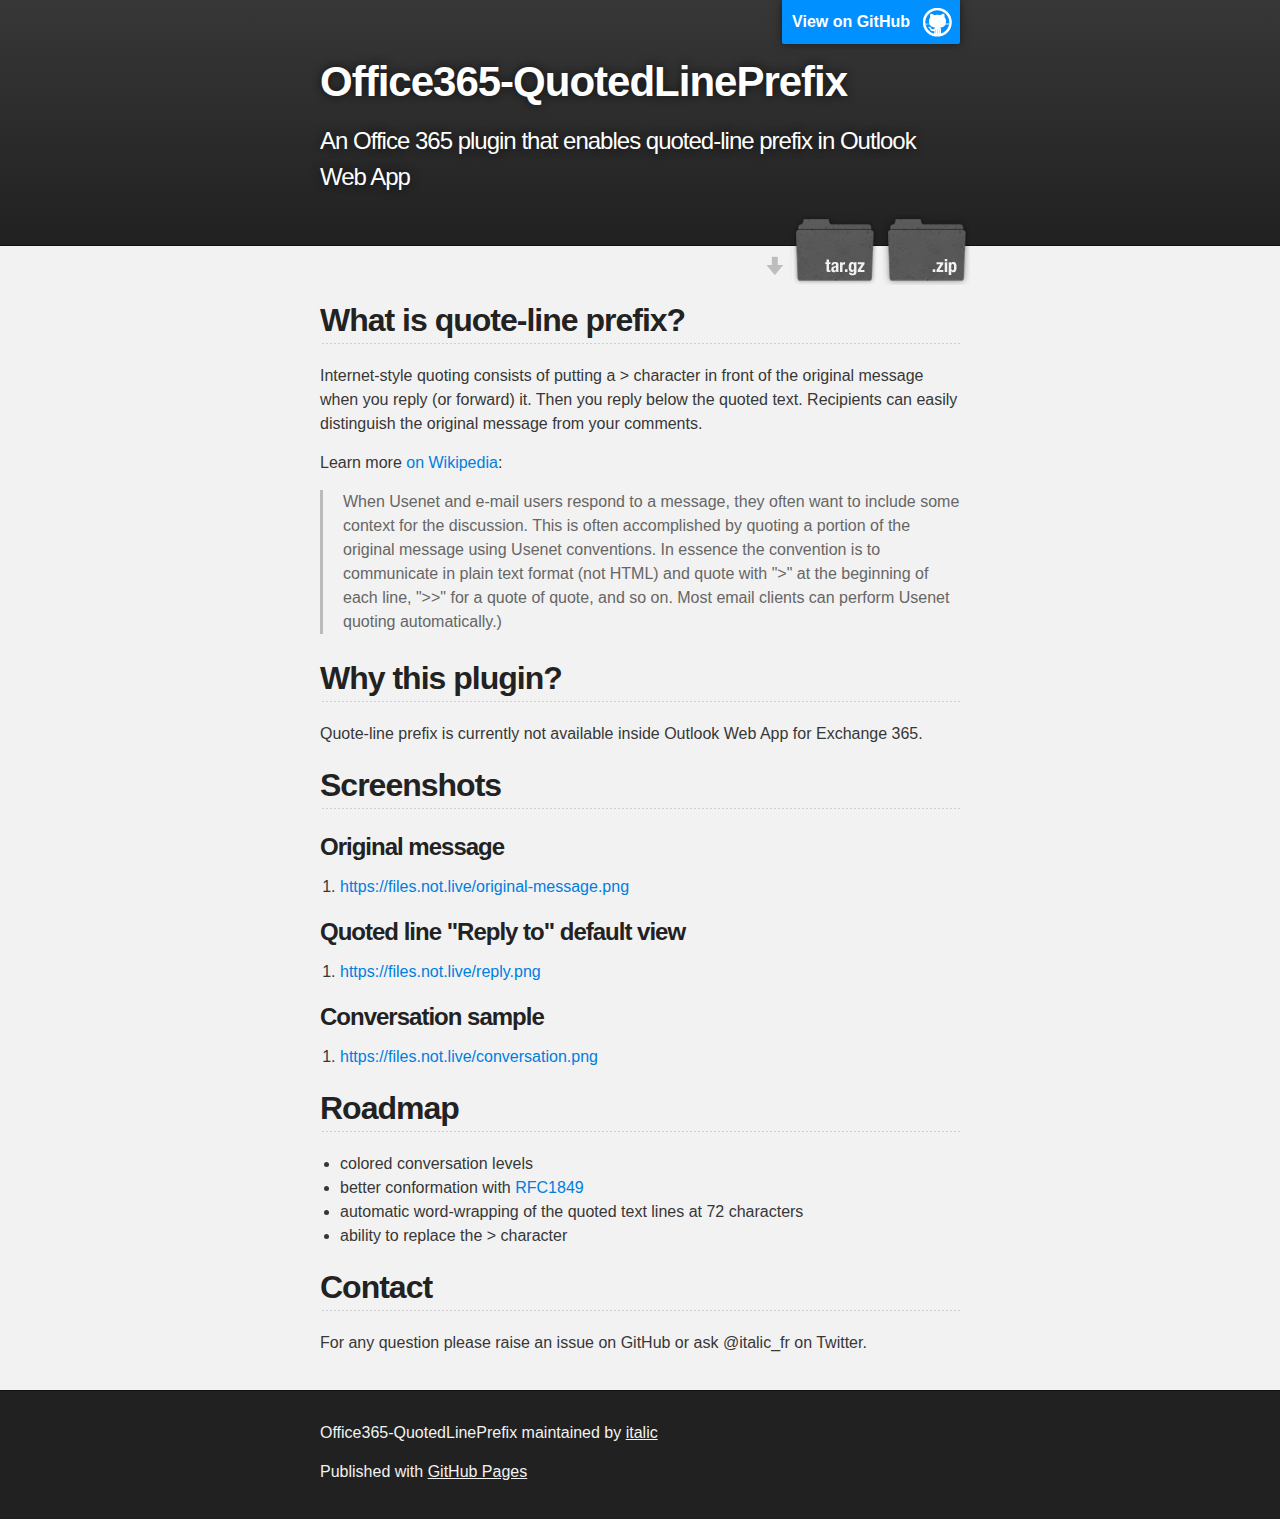
==== commit 2a3b5807: "Create gh-pages branch via GitHub" ====
--- a/index.html
+++ b/index.html
@@ -4,11 +4,11 @@
   <head>
     <meta charset='utf-8'>
     <meta http-equiv="X-UA-Compatible" content="chrome=1">
-    <meta name="description" content="Office365-quotedlineprefix : An Office 365 plugin that enables quoted-line prefix in Outlook Web App">
+    <meta name="description" content="Office365-QuotedLinePrefix : An Office 365 plugin that enables quoted-line prefix in Outlook Web App">
 
     <link rel="stylesheet" type="text/css" media="screen" href="stylesheets/stylesheet.css">
 
-    <title>Office365-quotedlineprefix</title>
+    <title>Office365-QuotedLinePrefix</title>
   </head>
 
   <body>
@@ -18,7 +18,7 @@
         <header class="inner">
           <a id="forkme_banner" href="https://github.com/italic/Office365-QuotedLinePrefix">View on GitHub</a>
 
-          <h1 id="project_title">Office365-quotedlineprefix</h1>
+          <h1 id="project_title">Office365-QuotedLinePrefix</h1>
           <h2 id="project_tagline">An Office 365 plugin that enables quoted-line prefix in Outlook Web App</h2>
 
             <section id="downloads">
@@ -31,37 +31,68 @@
     <!-- MAIN CONTENT -->
     <div id="main_content_wrap" class="outer">
       <section id="main_content" class="inner">
-        <h3>
-<a id="welcome-to-github-pages" class="anchor" href="#welcome-to-github-pages" aria-hidden="true"><span aria-hidden="true" class="octicon octicon-link"></span></a>Welcome to GitHub Pages.</h3>
+        <h2>
+<a id="what-is-quote-line-prefix" class="anchor" href="#what-is-quote-line-prefix" aria-hidden="true"><span aria-hidden="true" class="octicon octicon-link"></span></a>What is quote-line prefix?</h2>
 
-<p>This automatic page generator is the easiest way to create beautiful pages for all of your projects. Author your page content here <a href="https://guides.github.com/features/mastering-markdown/">using GitHub Flavored Markdown</a>, select a template crafted by a designer, and publish. After your page is generated, you can check out the new <code>gh-pages</code> branch locally. If you’re using GitHub Desktop, simply sync your repository and you’ll see the new branch.</p>
+<p>Internet-style quoting consists of putting a &gt; character in front of the original message when you reply (or forward) it. Then you reply below the quoted text. Recipients can easily distinguish the original message from your comments.</p>
+
+<p>Learn more <a href="https://en.wikipedia.org/wiki/Posting_style#Quoted_line_prefix">on Wikipedia</a>:</p>
+
+<blockquote>
+<p>When Usenet and e-mail users respond to a message, they often want to include some context for the discussion. This is often accomplished by quoting a portion of the original message using Usenet conventions. In essence the convention is to communicate in plain text format (not HTML) and quote with "&gt;" at the beginning of each line, "&gt;&gt;" for a quote of quote, and so on. Most email clients can perform Usenet quoting automatically.)</p>
+</blockquote>
+
+<h2>
+<a id="why-this-plugin" class="anchor" href="#why-this-plugin" aria-hidden="true"><span aria-hidden="true" class="octicon octicon-link"></span></a>Why this plugin?</h2>
+
+<p>Quote-line prefix is currently not available inside Outlook Web App for Exchange 365.</p>
+
+<h2>
+<a id="screenshots" class="anchor" href="#screenshots" aria-hidden="true"><span aria-hidden="true" class="octicon octicon-link"></span></a>Screenshots</h2>
 
 <h3>
-<a id="designer-templates" class="anchor" href="#designer-templates" aria-hidden="true"><span aria-hidden="true" class="octicon octicon-link"></span></a>Designer Templates</h3>
+<a id="original-message" class="anchor" href="#original-message" aria-hidden="true"><span aria-hidden="true" class="octicon octicon-link"></span></a>Original message</h3>
 
-<p>We’ve crafted some handsome templates for you to use. Go ahead and click 'Continue to layouts' to browse through them. You can easily go back to edit your page before publishing. After publishing your page, you can revisit the page generator and switch to another theme. Your Page content will be preserved.</p>
+<ol>
+<li><a href="https://files.not.live/original-message.png">https://files.not.live/original-message.png</a></li>
+</ol>
 
 <h3>
-<a id="creating-pages-manually" class="anchor" href="#creating-pages-manually" aria-hidden="true"><span aria-hidden="true" class="octicon octicon-link"></span></a>Creating pages manually</h3>
+<a id="quoted-line-reply-to-default-view" class="anchor" href="#quoted-line-reply-to-default-view" aria-hidden="true"><span aria-hidden="true" class="octicon octicon-link"></span></a>Quoted line "Reply to" default view</h3>
 
-<p>If you prefer to not use the automatic generator, push a branch named <code>gh-pages</code> to your repository to create a page manually. In addition to supporting regular HTML content, GitHub Pages support Jekyll, a simple, blog aware static site generator. Jekyll makes it easy to create site-wide headers and footers without having to copy them across every page. It also offers intelligent blog support and other advanced templating features.</p>
+<ol>
+<li><a href="https://files.not.live/reply.png">https://files.not.live/reply.png</a></li>
+</ol>
 
 <h3>
-<a id="authors-and-contributors" class="anchor" href="#authors-and-contributors" aria-hidden="true"><span aria-hidden="true" class="octicon octicon-link"></span></a>Authors and Contributors</h3>
+<a id="conversation-sample" class="anchor" href="#conversation-sample" aria-hidden="true"><span aria-hidden="true" class="octicon octicon-link"></span></a>Conversation sample</h3>
 
-<p>You can <a href="https://help.github.com/articles/basic-writing-and-formatting-syntax/#mentioning-users-and-teams" class="user-mention">@mention</a> a GitHub username to generate a link to their profile. The resulting <code>&lt;a&gt;</code> element will link to the contributor’s GitHub Profile. For example: In 2007, Chris Wanstrath (<a href="https://github.com/defunkt" class="user-mention">@defunkt</a>), PJ Hyett (<a href="https://github.com/pjhyett" class="user-mention">@pjhyett</a>), and Tom Preston-Werner (<a href="https://github.com/mojombo" class="user-mention">@mojombo</a>) founded GitHub.</p>
+<ol>
+<li><a href="https://files.not.live/conversation.png">https://files.not.live/conversation.png</a></li>
+</ol>
 
-<h3>
-<a id="support-or-contact" class="anchor" href="#support-or-contact" aria-hidden="true"><span aria-hidden="true" class="octicon octicon-link"></span></a>Support or Contact</h3>
+<h2>
+<a id="roadmap" class="anchor" href="#roadmap" aria-hidden="true"><span aria-hidden="true" class="octicon octicon-link"></span></a>Roadmap</h2>
 
-<p>Having trouble with Pages? Check out our <a href="https://help.github.com/pages">documentation</a> or <a href="https://github.com/contact">contact support</a> and we’ll help you sort it out.</p>
+<ul>
+<li>colored conversation levels</li>
+<li>better conformation with <a href="http://www.faqs.org/rfcs/rfc1849.html">RFC1849</a>
+</li>
+<li>automatic word-wrapping of the quoted text lines at 72 characters</li>
+<li>ability to replace the &gt; character</li>
+</ul>
+
+<h2>
+<a id="contact" class="anchor" href="#contact" aria-hidden="true"><span aria-hidden="true" class="octicon octicon-link"></span></a>Contact</h2>
+
+<p>For any question please raise an issue on GitHub or ask @italic_fr on Twitter.</p>
       </section>
     </div>
 
     <!-- FOOTER  -->
     <div id="footer_wrap" class="outer">
       <footer class="inner">
-        <p class="copyright">Office365-quotedlineprefix maintained by <a href="https://github.com/italic">italic</a></p>
+        <p class="copyright">Office365-QuotedLinePrefix maintained by <a href="https://github.com/italic">italic</a></p>
         <p>Published with <a href="https://pages.github.com">GitHub Pages</a></p>
       </footer>
     </div>
